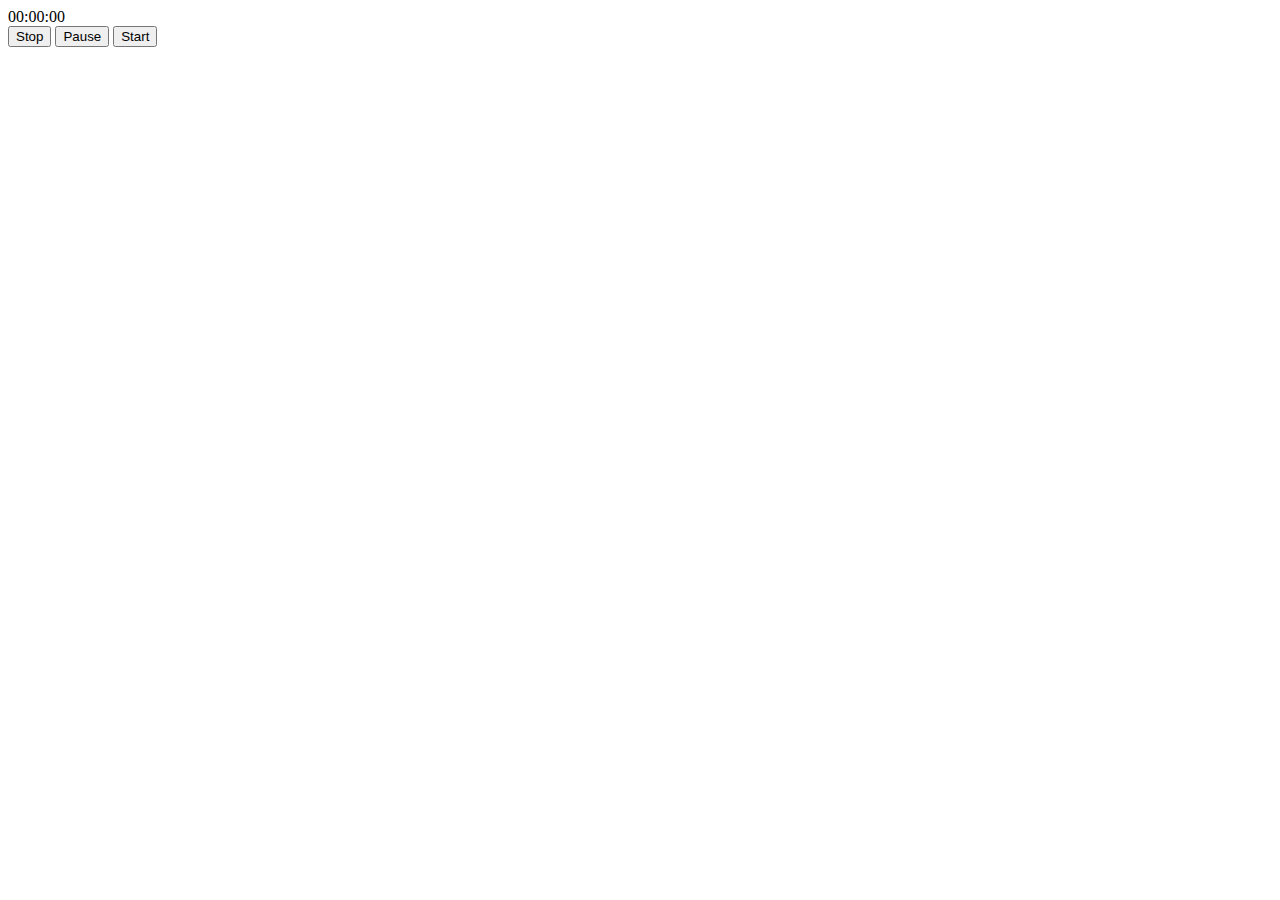
==== Chronomètre/index.html @ efd76671 "new exo" ====
<!DOCTYPE html>
<html lang="en">
<head>
    <meta charset="UTF-8">
    <meta name="viewport" content="width=device-width, initial-scale=1.0">
    <title>Document</title>
</head>
<body>
    <div id="wrapper">
        <div id="chrono"> 00:00:00 </div>
        <div id="buttons">
            <button id="reset" class="button"> Stop </button>
            <button id="pause" class="button"> Pause </button> 
            <button id="start" class="button"> Start</button>
        </div>
    </div>









    <script src="script.js"></script>
</body>
</html>
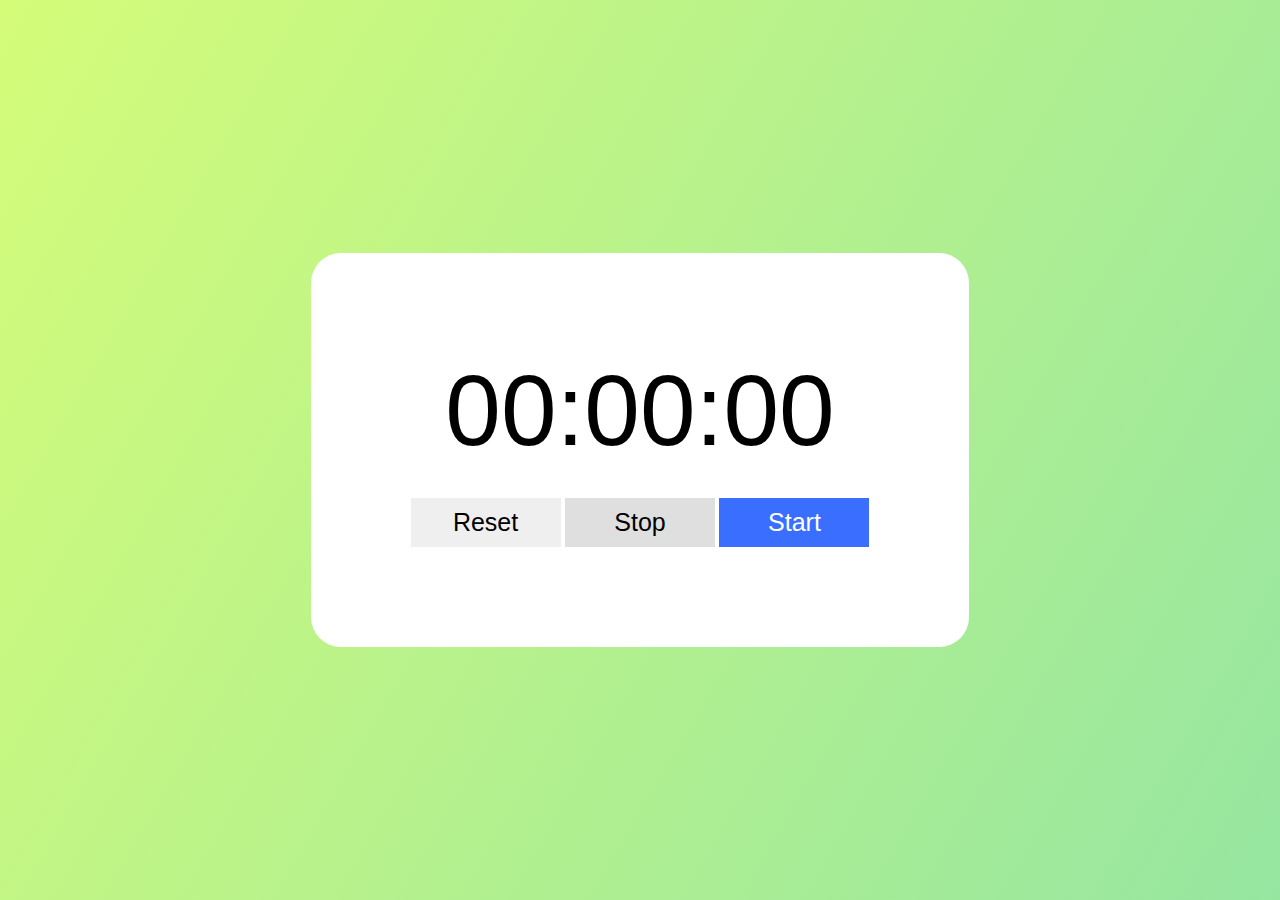
==== commit 9fcb85a2: "fin exo chrono" ====
--- a/Chronomètre/index.html
+++ b/Chronomètre/index.html
@@ -3,14 +3,15 @@
 <head>
     <meta charset="UTF-8">
     <meta name="viewport" content="width=device-width, initial-scale=1.0">
+    <link rel="stylesheet" href="style.css">
     <title>Document</title>
 </head>
 <body>
     <div id="wrapper">
         <div id="chrono"> 00:00:00 </div>
         <div id="buttons">
-            <button id="reset" class="button"> Stop </button>
-            <button id="pause" class="button"> Pause </button> 
+            <button id="reset" class="button"> Reset </button>
+            <button id="stop" class="button"> Stop </button> 
             <button id="start" class="button"> Start</button>
         </div>
     </div>
--- a/Chronomètre/style.css
+++ b/Chronomètre/style.css
@@ -0,0 +1,48 @@
+*{
+    margin: 0;
+    padding: 0;
+    box-sizing: border-box;
+}
+
+body{
+    height: 100vh;
+    display: flex;
+    justify-content: center;
+    align-items: center;
+    font-family: sans-serif;
+    background-image: linear-gradient(120deg, #d4fc79 0%, #96e6a1 100%);
+     
+}
+
+#wrapper{
+    padding: 100px;
+    border-radius: 30px;
+    background-color: white;
+}
+
+#chrono{
+    text-align: center;
+    font-size: 100px;
+    margin-bottom: 30px;
+}
+
+button{
+    font-size: 25px;
+    width: 150px;
+    padding: 10px;
+    border: none;
+    cursor: pointer;
+}
+
+button:not(:las-child){
+    margin-right: 15px;
+}
+
+button:nth-child(2){
+    background-color: #dfdfdf;
+}
+
+button:last-child{
+    background-color: #3a6eff;
+    color: white;
+}
